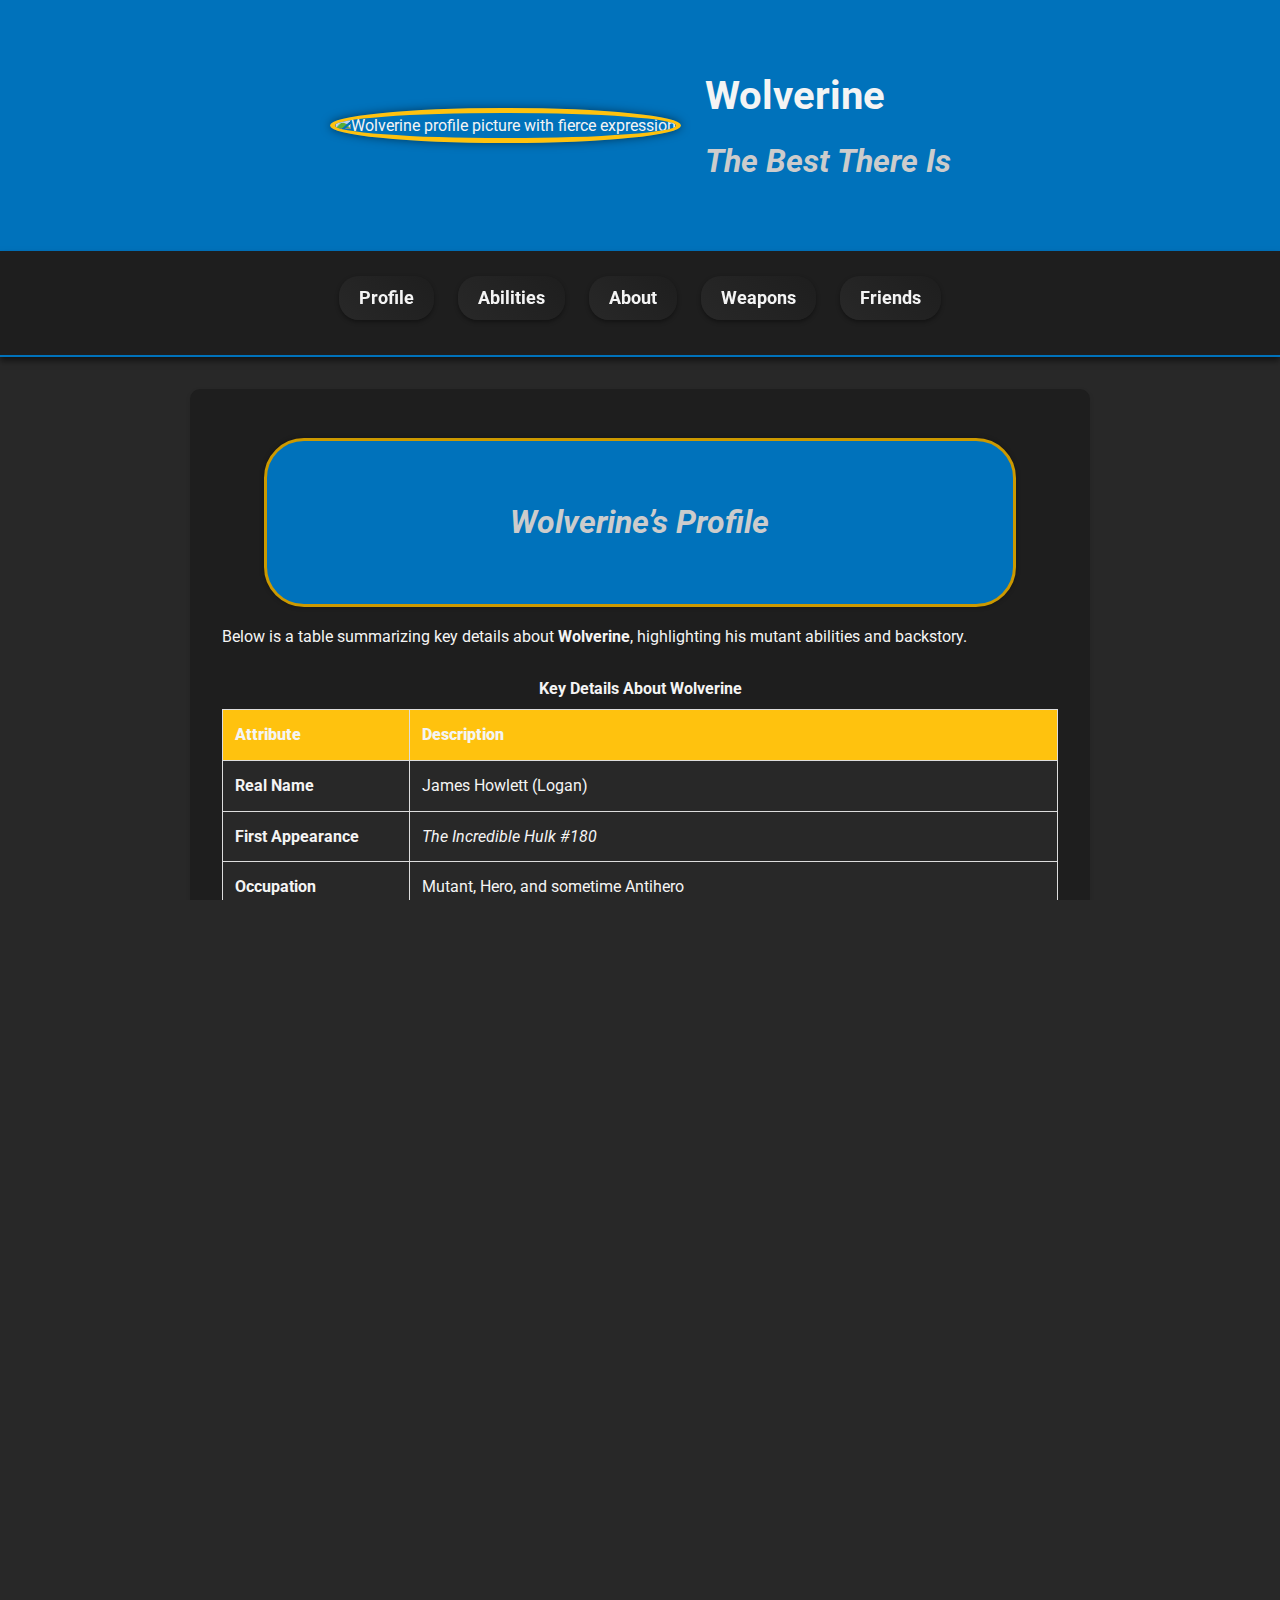
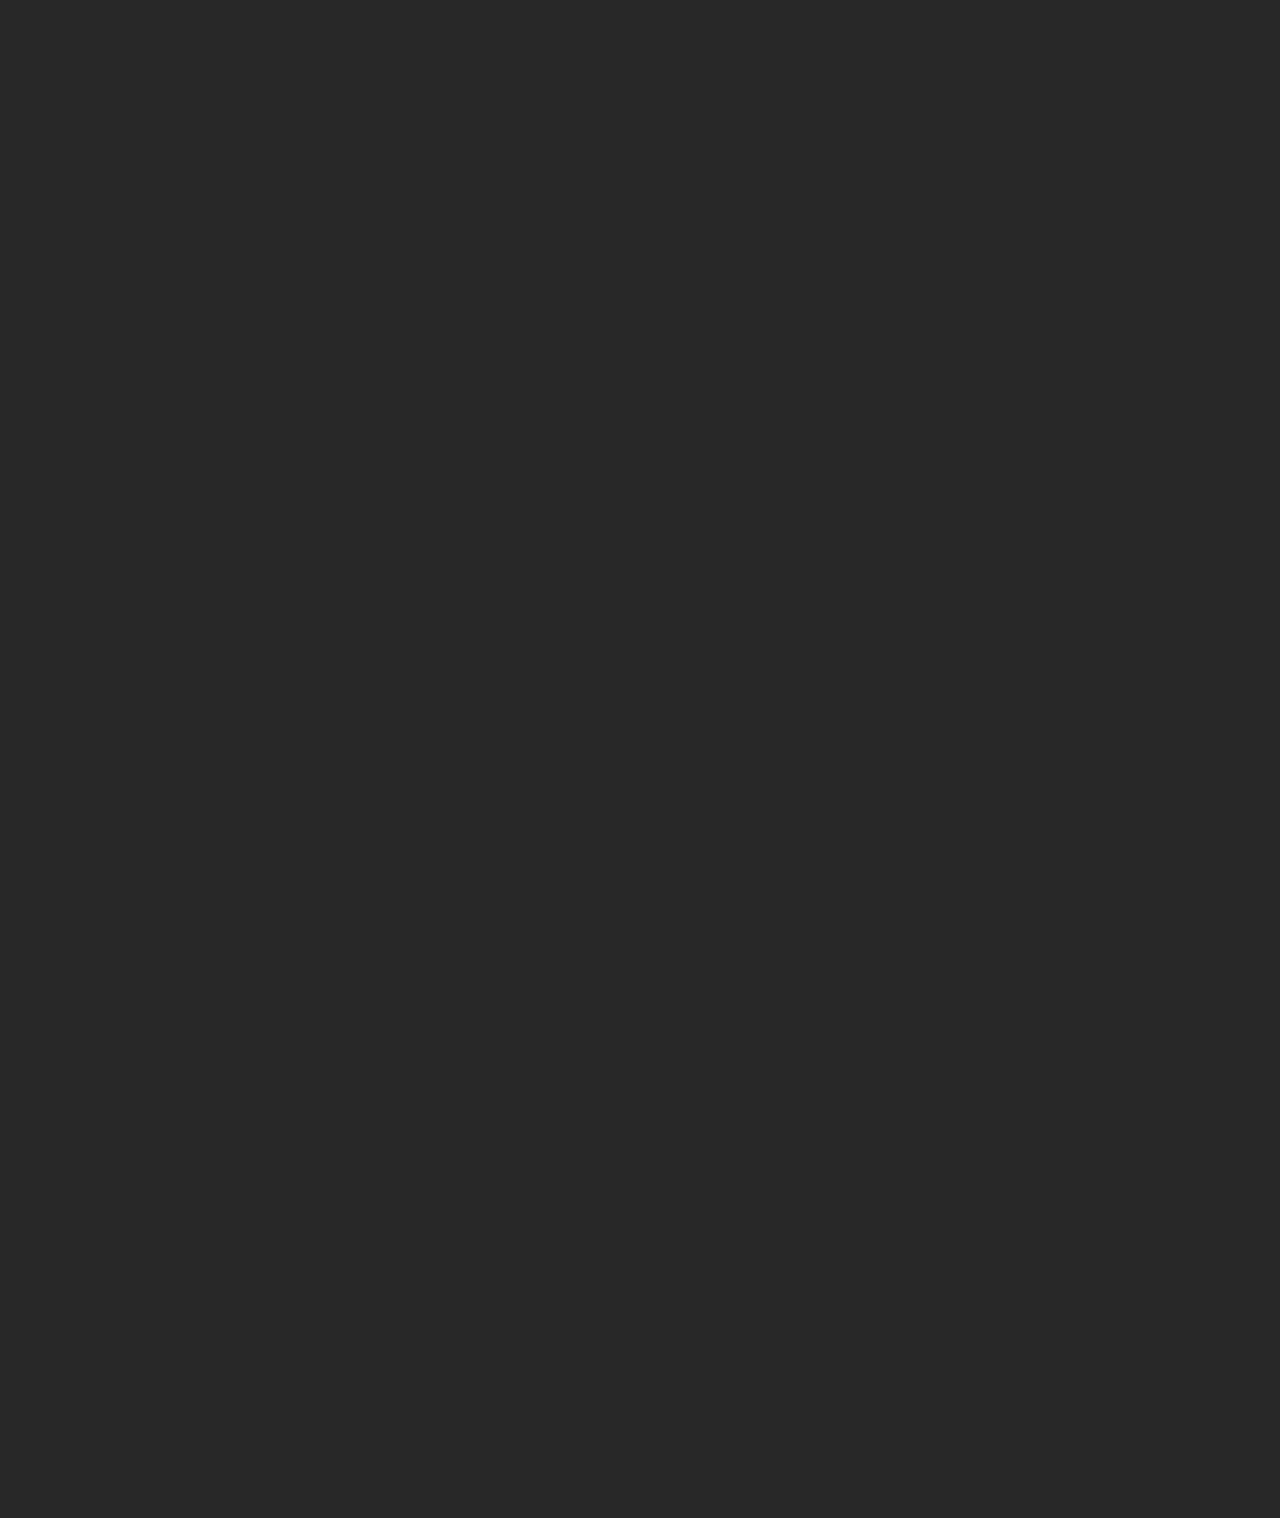
==== wolverine.html @ 05a3cad9 "Multi-Page intro / Style" ====
<!DOCTYPE html>
<html lang="en">
    <head>
        <!-- ...existing head code... -->
        <meta charset="utf-8">
        <meta name="viewport" content="width=device-width, initial-scale=1.0">
        <meta name="keywords" content="Wolverine, Marvel, Mutant, Adamantium, Berserker">
        <meta name="author" content="Mohammed-Amine Madah">
        <link rel="icon" href="img/wolverine-icon.jpg">
        <link href="https://fonts.googleapis.com/css2?family=Roboto:wght@400;700&display=swap" rel="stylesheet">
        <!-- Use the separate stylesheet for Wolverine -->
        <link rel="stylesheet" href="css/wolverine-style.css">
        <title>Wolverine - Marvel Mutant | Abilities, Weapons, and Profile</title>
        <meta name="description" content="Explore Wolverine’s profile, abilities, weapons, and background.">
        <!-- ...existing head code... -->
    </head>
    <body>
        <header role="banner">
            <div class="header-container">
                <figure>
                    <!-- Updated image for Wolverine; same responsive configuration as Deadpool page -->
                    <img src="img/wolverine.jpg" 
                         srcset="img/wolverine-small.jpg 480w, img/wolverine.jpg 800w" 
                         alt="Wolverine profile picture with fierce expression"
                         width="150" height="150" loading="lazy">
                </figure>
                <div class="header-text">
                    <h1>Wolverine</h1>
                    <h2><em>The Best There Is</em></h2>
                </div>
            </div>
        </header>
        <!-- Desktop nav bar (unchanged layout) -->
        <nav class="nav-container" role="navigation" aria-label="Main Navigation">
            <ul>
                <li><a href="#profile" aria-label="Go to Wolverine's Profile section">Profile</a></li>
                <li><a href="#abilities" aria-label="Go to Wolverine's Abilities section">Abilities</a></li>
                <li><a href="#about" aria-label="Go to About Wolverine section">About</a></li>
                <li><a href="#weapons" aria-label="Go to Wolverine's Weapons section">Weapons</a></li>
                <li><a href="#friends" aria-label="Go to Wolverine's Friends section">Friends</a></li>
            </ul>
        </nav>
        <!-- Mobile/Tablet Navigation (same layout as Deadpool page) -->
        <div class="mobile-nav" id="mobile-nav">
            <nav>
                <ul>
                    <li><a href="#profile" aria-label="Go to Wolverine's Profile section">Profile</a></li>
                    <li><a href="#abilities" aria-label="Go to Wolverine's Abilities section">Abilities</a></li>
                    <li><a href="#about" aria-label="Go to About Wolverine section">About</a></li>
                    <li><a href="#weapons" aria-label="Go to Wolverine's Weapons section">Weapons</a></li>
                    <li><a href="#friends" aria-label="Go to Wolverine's Friends section">Friends</a></li>
                </ul>
            </nav>
        </div>
        <!-- Hamburger Toggle Button -->
        <button type="button" id="hamburger-toggle" aria-label="Open navigation menu">☰</button>
        <main role="main">
            <!-- Replace or adjust Wolverine content while retaining the deadpool page’s HTML structure -->
            <section aria-labelledby="profile">
                <header class="profile-header">
                    <h2 id="profile">Wolverine’s Profile</h2>
                </header>
                <article>
                    <p>Below is a table summarizing key details about <strong>Wolverine</strong>, highlighting his mutant abilities and backstory.</p>
                    <table border="1">
                        <caption>Key Details About Wolverine</caption>
                        <thead>
                            <tr>
                                <th scope="col"><strong>Attribute</strong></th>
                                <th scope="col"><strong>Description</strong></th>
                            </tr>
                        </thead>
                        <tbody>
                            <tr>
                                <td><strong>Real Name</strong></td>
                                <td>James Howlett (Logan)</td>
                            </tr>
                            <tr>
                                <td><strong>First Appearance</strong></td>
                                <td><em>The Incredible Hulk #180</em></td>
                            </tr>
                            <tr>
                                <td><strong>Occupation</strong></td>
                                <td>Mutant, Hero, and sometime Antihero</td>
                            </tr>
                            <tr>
                                <td><strong>Abilities</strong></td>
                                <td>Regenerative Healing Factor, Adamantium Skeleton, Enhanced Senses</td>
                            </tr>
                        </tbody>
                    </table>
                </article>
                <aside>
                    <p><em>Fun Fact:</em> <strong>Wolverine</strong> is known for his rugged nature and unyielding loyalty.</p>
                </aside>
            </section>
            <article aria-labelledby="abilities">
                <header class="abilities-header">
                    <h2 id="abilities">Wolverine’s Abilities</h2>
                </header>
                <section class="cards">
                    <div class="card">
                        <h3>Regenerative Healing</h3>
                        <p>Rapid recovery from injuries and slowed aging.</p>
                    </div>
                    <div class="card">
                        <h3>Adamantium Skeleton</h3>
                        <p>Unbreakable bone structure with retractable claws.</p>
                    </div>
                    <div class="card">
                        <h3>Enhanced Senses</h3>
                        <p>Superhuman smell, sight, and hearing.</p>
                    </div>
                    <div class="card">
                        <h3>Berserker Rage</h3>
                        <p>A unique ability tapping into intense combat-driven prowess.</p>
                    </div>
                </section>
            </article>
            <section aria-labelledby="about">
                <header class="about-header">
                    <h2 id="about"><strong>About Wolverine</strong></h2>
                </header>
                <p><strong>Wolverine</strong> is a complex mutant known for his indestructible skeleton and unmatched regenerative abilities. Overcoming a troubled past, his fierce loyalty and relentless attitude have made him one of Marvel's most enduring heroes.</p>
            </section>
            <article aria-labelledby="weapons">
                <header class="weapons-header">
                    <h2 id="weapons">Wolverine’s Weapons</h2>
                </header>
                <section class="cards">
                    <div class="card">
                        <h3>Adamantium Claws</h3>
                        <p>Retractable claws capable of slicing almost anything.</p>
                    </div>
                    <div class="card">
                        <h3>Combat Proficiency</h3>
                        <p>Expert hand-to-hand combat skills honed over decades.</p>
                    </div>
                </section>
            </article>
            <section aria-labelledby="friends" class="friends-section">
                <header class="friends-header">
                    <h2 id="friends">Wolverine’s Allies</h2>
                </header>
                <section class="cards">
                    <div class="card">
                        <h3><a href="#" target="_blank" aria-label="Learn about Professor X">Professor X</a></h3>
                        <p>Leader and mentor to many mutants.</p>
                    </div>
                    <div class="card">
                        <h3><a href="#" target="_blank" aria-label="Learn about Sabretooth">Sabretooth</a></h3>
                        <p>A formidable rival and occasional ally.</p>
                    </div>
                    <div class="card">
                        <h3><a href="#" target="_blank" aria-label="Learn about Storm">Storm</a></h3>
                        <p>A key member of the X-Men with weather-controlling powers.</p>
                    </div>
                </section>
            </section>
        </main>
        <footer role="contentinfo">
            <p>&copy; 2025 <strong>Wolverine</strong>. Learn more about <a href="https://en.wikipedia.org/wiki/Wolverine_(character)" target="_blank" aria-label="Read more about Wolverine on Wikipedia">Wolverine on Wikipedia</a>. Website developed by <em>Mohammed-Amine Madah</em>.</p>
            <div class="social-icons">
                <a href="https://www.linkedin.com/in/mohammed-amine-madah-b88851243/" target="_blank"><img src="img/linkedin-icon.png" alt="LinkedIn"></a>
                <a href="https://github.com/amilemia" target="_blank"><img src="img/github-icon.png" alt="GitHub"></a>
                <a href="#" target="_blank"><img src="img/x-icon.png" alt="X"></a>
                <a href="#" target="_blank"><img src="img/facebook-icon.png" alt="Facebook"></a>
                <a href="#" target="_blank"><img src="img/instagram-icon.png" alt="Instagram"></a>
            </div>
        </footer>
        <script src="js/script.js"></script>
    </body>
</html>
---- css/wolverine-style.css ----
:root {
    --primary-color: #1E1E1E;    /* dark charcoal for a rugged look */
    --secondary-color: #FFC20E;  /* bright yellow for Wolverine accents */
    --accent-color: #0072BB;     /* bold blue as the accent */
    --background-color: #282828; /* dark background */
    --text-color: #f4f4f4;
}

/* Add a universal box-sizing reset */
* {
    box-sizing: border-box;
}

/* General Reset and Base Styles */
html, body {
    width: 100%;
    height: 100%;
    margin: 0;
    padding: 0;  /* removed horizontal padding */
    background: var(--background-color);
    color: var(--text-color);
    font-family: 'Roboto', sans-serif; /* Updated font */
    line-height: 1.6;
    scroll-behavior: smooth; /* Smooth scrolling for better UX */
    display: block; /* Ensure it behaves as a block element */
    min-height: 100px; /* Set a minimum height */
    overflow: visible; /* Ensure no overflow restrictions */
    overflow-x: hidden;  /* prevent horizontal scrolling */
}

/* Layout and Containers */
.container {
    width: 90%;
    max-width: 1200px;
    margin: 0 auto;
}

/* Typography */
h1, h2, h3, h4, h5, h6 {
    margin: 1.5rem 0;
    font-weight: bold;
}

p, ul, ol {
    margin: 1rem 0;
    line-height: 1.8; /* Unified line height for readability */
}

ul, ol {
    padding-left: 1.5rem;
}

ul li, ol li {
    margin-bottom: 0.5rem;
}

/* Links */
a {
    text-decoration: none;
}

a:hover {
    text-decoration: underline; /* Add hover effect for better UX */
}

.cards {
    display: flex; /* Use flexbox for better alignment */
    flex-wrap: wrap; /* Allow wrapping to the next line */
    justify-content: center; /* Center-align cards */
    gap: 1.5rem; /* Maintain spacing between cards */
    margin: 2rem 0;
}

.card {
    flex: 1 1 calc(33.333% - 1.5rem); /* Ensure cards take up equal space */
    max-width: calc(33.333% - 1.5rem); /* Prevent cards from exceeding their allocated space */
    background-color: var(--accent-color);
    padding: 1.5rem;
    border-radius: 15px;
    box-shadow: 0 4px 8px rgba(0,0,0,0.3);
    text-align: center;
    transition: transform 0.3s ease, box-shadow 0.3s ease;
}

.card h3 {
    margin-bottom: 1rem;
    color: var(--secondary-color); /* updated h3 color */
}

.card p {
    color: var(--text-color);
}

/* Hover effect for cards */
.card:hover {
    transform: translateY(-5px);
    box-shadow: 0 4px 10px rgba(0, 0, 0, 0.3);
}

/* Section Headers */
.about-header, .abilities-header, .weapons-header, .friends-header, .profile-header{
    background-color: var(--accent-color);
    text-align: center;
    padding: 2rem 0;
    border: 3px solid #CC9900; /* updated from #962333 */
    border-radius: 40px;
    box-shadow: 0 0 5px rgba(0, 0, 0, 0.3);
    margin: 1rem auto;
    max-width: 90%;
}

/* Header */
header {
    width: 100%;
    box-sizing: border-box;
    background-color: var(--accent-color);
    color: var(--text-color);
    text-align: center;
    padding: 2rem 0;
    display: block; /* Ensure it behaves as a block element */
    min-height: 100px; /* Set a minimum height */
    overflow: visible; /* Ensure no overflow restrictions */
    position: static; /* Reset position */
}

header h1 {
    font-size: 2.5rem;
    margin-bottom: 0.5rem;
}

header h2 {
    font-size: 1.5rem;
    font-style: italic;
    color: #ccc;
}

/* Sticky Navigation */
.nav-container {
    width: 100%;
    position: -webkit-sticky;
    position: sticky;
    top: 0;
    z-index: 1000;
    background-color: var(--primary-color); /* Ensures visibility when sticky */
    padding: 1rem 0;
    margin: 0;
    box-shadow: 0 4px 6px rgba(0,0,0,0.5); /* stronger shadow */
    border-bottom: 2px solid var(--accent-color); /* added accent border */
    transition: background-color 0.3s;
}

.nav-container ul {
    list-style: none;
    display: flex;
    justify-content: center;
    gap: 1.5rem;
    margin: 0; /* Ensure no margin conflicts */
    padding: 1rem 0; /* Add padding for spacing */
}

.nav-container ul li a {
    color: var(--text-color); /* Light text */
    background-color: var(--background-color); /* Dark background */
    background: linear-gradient(45deg, var(--background-color), var(--primary-color));
    border-radius: 20px;
    font-weight: bold;
    padding: 0.75rem 1.8rem; /* enhanced padding */
    box-shadow: 0 2px 4px rgba(0,0,0,0.4);
    transition: background 0.3s, transform 0.2s, box-shadow 0.2s;
}

.nav-container ul li a:hover {
    background-color: var(--accent-color); /* Slightly lighter on hover */
    background: linear-gradient(45deg, var(--accent-color), var(--secondary-color));
    transform: translateY(-2px);
    box-shadow: 0 4px 8px rgba(0,0,0,0.5);
}

/* Active link styling */
.nav-container ul li a.active {
    background-color: var(--secondary-color); /* updated from #A32633 */
    color: var(--text-color);
}

header figure img {
    border-radius: 50%;
    border: 5px solid var(--secondary-color); /* updated from #A32633 */
    box-shadow: 0 0 10px rgba(0, 0, 0, 0.5);
}

/* Header Section */
.header-container {
    display: flex;
    align-items: center;
    justify-content: center;
    gap: 1.5rem;
    padding: 2rem 0;
    background-color: var(--accent-color);
    color: var(--text-color);
}

.header-container figure {
    margin: 0;
    text-align: center;
}

.header-container img {
    border-radius: 50%;
    border: 5px solid var(--secondary-color); /* updated from #A32633 */
    box-shadow: 0 0 10px rgba(0, 0, 0, 0.5);
}

.header-container .header-text {
    text-align: left;
}

.header-container h1 {
    font-size: 2.5rem;
    margin: 0;
}

.header-container h2 {
    font-size: 1.5rem;
    font-style: italic;
    color: #ccc;
    margin: 0.5rem 0 0;
}

/* Main Content */
main {
    margin: 2rem auto;
    max-width: 800px;
    padding: 2rem;
    background-color: var(--primary-color);
    color: var(--text-color);
    border-radius: 10px;
    box-shadow: 0 2px 5px rgba(0, 0, 0, 0.1);
    border-top: 1px solid transparent;
}

main section, main article {
    margin-bottom: 2rem;
}

main h2 {
    background-color: var(--accent-color);
    margin: 1.5rem 0;
}

/* Tables */
table {
    width: 100%;
    border-collapse: collapse;
    margin: 1.5rem 0;
}

table th, table td {
    border: 1px solid #ddd;
    padding: 0.75rem;
    text-align: left;
}

table th {
    background-color: var(--secondary-color); /* updated from #A32633 */
    color: var(--text-color);
}

table td {
    background-color: var(--background-color);
    color: var(--text-color);
}

table caption {
    margin-bottom: 0.5rem;
    font-weight: bold;
}

/* Footer */
footer {
    width: 100%;
    text-align: center;
    padding: 1rem 0;
    background-color: var(--accent-color);
    color: var(--text-color);
    margin-top: 2rem;
}

footer a {
    color: var(--text-color);
    background-color: var(--secondary-color); /* updated from #A32633 */
    padding: 0.2rem 0.5rem;
    border-radius: 3px;
}

footer a:hover {
    background-color: #CC9900; /* updated from #962333 */
}

footer .social-icons {
    margin-top: 1rem;
}

footer .social-icons a {
    margin: 0 0.5rem;
    display: inline-flex; /* Use flexbox for centering */
    align-items: center; /* Center image vertically */
    justify-content: center; /* Center image horizontally */
    width: 50px; /* Set a fixed width */
    height: 50px; /* Set a fixed height */
    background-color: var(--secondary-color); /* updated from #A32633 */
    border-radius: 50%; /* Make the background fully rounded */
    transition: transform 0.3s, background-color 0.3s, box-shadow 0.3s;
}

footer .social-icons img {
    width: 24px;
    height: 24px;
    transition: transform 0.3s;
}

footer .social-icons img:hover {
    transform: scale(1.2);
}

footer .social-icons a:hover {
    transform: scale(1.1);
    box-shadow: 0 4px 10px rgba(0, 0, 0, 0.4);
}

/* Friends Section */
.friends-section a {
    color: var(--text-color);
    background-color: var(--secondary-color); /* updated from #A32633 */
    padding: 0.5rem 1rem;
    border-radius: 5px;
    transition: background-color 0.3s, color 0.3s;
}

.friends-section li {
    list-style: none;
    display: inline-block;
    margin: 1rem;
    text-align: center;
}

.friends-section a:hover {
    background-color: #CC9900; /* updated from #962333 */
    color: #fff;
}

/* Additional responsiveness for larger screens */
@media (min-width: 1200px) {
    .container {
        width: 80%;
    }
    main {
        max-width: 900px;
    }
    header h1 {
        font-size: 3rem;
    }
    header h2,
    .header-container h2 {
        font-size: 2rem;
    }
    .nav-container ul li a {
        padding: 0.75rem 1.25rem;
        font-size: 1.1rem;
    }
    /* Adjust anchor scroll offset on large screens so headers align at the top */
    h2[id] {
        scroll-margin-top: 170px;
    }
}

/* Additional Responsiveness */

/* Mobile devices (max-width: 767px) */
@media (max-width: 767px) {
    html, body {
        /* Ensure content scales well */
        font-size: 14px;
    }
    header h1 {
        font-size: 1.8rem;
    }
    header h2 {
        font-size: 1.2rem;
    }
    .nav-container ul {
        flex-direction: column;
        align-items: center;
        gap: 0.75rem;
    }
    .nav-container ul li a {
        padding: 0.5rem 0.75rem;
        font-size: 1rem;
    }
    main {
        padding: 1.5rem;
        max-width: 95%;
    }
    .cards {
        flex-direction: column;
    }
    .card {
        flex: 1 1 100%;
        max-width: 100%;
        margin-bottom: 1rem;
        padding: 1rem; /* reduce padding for smaller screens */
    }
    .card h3 {
        font-size: 1.2rem; /* adjust header size */
        margin-bottom: 0.5rem;
    }
    .card p {
        font-size: 0.9rem; /* adjust text size */
    }
    h2[id] {
        scroll-margin-top: 80px; /* Adjust mobile offset */
    }
}

/* Tablet devices (min-width: 768px and max-width: 1199px) */
@media (min-width: 768px) and (max-width: 1199px) {
    html, body {
        font-size: 15px;
    }
    header h1 {
        font-size: 2rem;
    }
    header h2 {
        font-size: 1.3rem;
    }
    .nav-container ul {
        flex-direction: row;
        gap: 1rem;
    }
    .nav-container ul li a {
        padding: 0.6rem 1rem;
        font-size: 1.05rem;
    }
    main {
        max-width: 90%;
    }
    .cards {
        flex-wrap: wrap;
    }
    .card {
        flex: 1 1 calc(50% - 1.5rem);
        max-width: calc(50% - 1.5rem);
        margin-bottom: 1.5rem;
        padding: 1rem;
    }
    .card h3 {
        font-size: 1.4rem;
    }
    .card p {
        font-size: 1rem;
    }
    h2[id] {
        scroll-margin-top: 80px; /* Adjust tablet offset */
    }
}

/* Large screens (min-width: 1200px) */
@media (min-width: 1200px) {
    html, body {
        font-size: 16px;
    }
    .container {
        width: 80%;
    }
    main {
        max-width: 900px;
    }
    header h1 {
        font-size: 3rem;
    }
    header h2, .header-container h2 {
        font-size: 2rem;
    }
    .nav-container ul li a {
        padding: 0.75rem 1.25rem;
        font-size: 1.1rem;
    }
}

/* Mobile Navigation Base Styles */
.mobile-nav {
    background-color: var(--primary-color);
    color: var(--text-color);
    width: 200px;           /* desired width for mobile nav */
    height: 100%;
    padding: 2rem 1rem;
    position: fixed;        /* ensure it stays fixed */
    top: 0;
    left: -200px;           /* hidden off-screen by default */
    transition: left 0.3s ease;
    z-index: 1100;
    box-shadow: 2px 0 5px rgba(0,0,0,0.5); /* added side shadow */
}

/* Mobile Navigation Active State */
.mobile-nav.active {
    left: 0;
}

/* Styles for mobile nav links */
.mobile-nav nav ul {
    list-style: none;
    margin: 0;
    padding: 1rem 0;
    margin-top: 1.5rem;  /* extra space from the hamburger button */
}

.mobile-nav nav ul li {
    margin-bottom: 1rem;
}

.mobile-nav nav ul li a {
    /* enhanced mobile nav link style */
    color: var(--text-color);
    background: linear-gradient(45deg, var(--background-color), var(--primary-color));
    padding: 0.75rem 1.2rem; /* increased padding */
    border-radius: 10px;
    display: block;
    text-decoration: none;
    font-weight: bold;
    box-shadow: 0 2px 4px rgba(0,0,0,0.4);
    transition: background 0.3s, transform 0.3s, box-shadow 0.3s;
}

.mobile-nav nav ul li a:hover {
    background: linear-gradient(45deg, var(--accent-color), var(--secondary-color));
    transform: translateX(8px); /* enhanced slide effect */
    box-shadow: 0 4px 8px rgba(0,0,0,0.6);
}

/* Responsive Overrides for Mobile & Tablet */
@media (max-width: 1199px) {
    .nav-container {
        display: none;
    }
    #hamburger-toggle {
        display: block;
        position: fixed;
        top: 1rem;
        left: 1rem;
        z-index: 1200;
        background: var(--primary-color);
        background: linear-gradient(45deg, var(--primary-color), var(--secondary-color));
        border: 2px solid var(--secondary-color);
        border-radius: 50%;
        width: 50px;
        height: 50px;
        transition: background 0.3s, transform 0.3s, box-shadow 0.3s;
        box-shadow: 0 4px 8px rgba(0,0,0,0.5);
        font-size: 1.5rem;
        color: var(--text-color);
        cursor: pointer;
    }
    #hamburger-toggle:hover {
        transform: scale(1.1);
        background: linear-gradient(45deg, var(--accent-color), var(--secondary-color));
    }
}
@media (min-width: 1200px) {
    .mobile-nav,
    #hamburger-toggle {
        display: none;
    }
}

/* Additional Responsiveness for Mobile & Tablet */
@media (max-width: 1199px) {
    /* Hide the desktop nav remains unchanged */
    .nav-container {
        display: none;
    }
    /* Ensure mobile nav is positioned off-screen by default */
    .mobile-nav {
        position: fixed;
        top: 0;
        left: -200px;  /* hidden by default */
        width: 200px;  /* adjust width as needed */
        height: 100%;
        background-color: var(--primary-color);
        padding: 2rem 1rem;
        transition: left 0.3s ease;
        z-index: 1100;
    }
    .mobile-nav.active {
        left: 0;
    }
    /* Increase top margin for the mobile nav list so items appear further from the hamburger */
    .mobile-nav nav ul {
        margin-top: 1.5rem;
    }
    /* Hamburger Toggle Button remains unchanged */
    #hamburger-toggle {
        display: block;
        position: fixed;
        top: 1rem;
        left: 1rem;
        z-index: 1200;
        background: var(--primary-color);
        background: linear-gradient(45deg, var(--primary-color), var(--secondary-color));
        border: 2px solid var(--secondary-color);
        border-radius: 50%;
        width: 50px;
        height: 50px;
        transition: background 0.3s, transform 0.3s, box-shadow 0.3s;
        box-shadow: 0 4px 8px rgba(0,0,0,0.5);
        font-size: 1.5rem;
        color: var(--text-color);
        cursor: pointer;
    }
    #hamburger-toggle:hover {
        transform: scale(1.1);
        background: linear-gradient(45deg, var(--accent-color), var(--secondary-color));
    }
}
@media (min-width: 1200px) {
    .mobile-nav,
    #hamburger-toggle {
        display: none;
    }
}
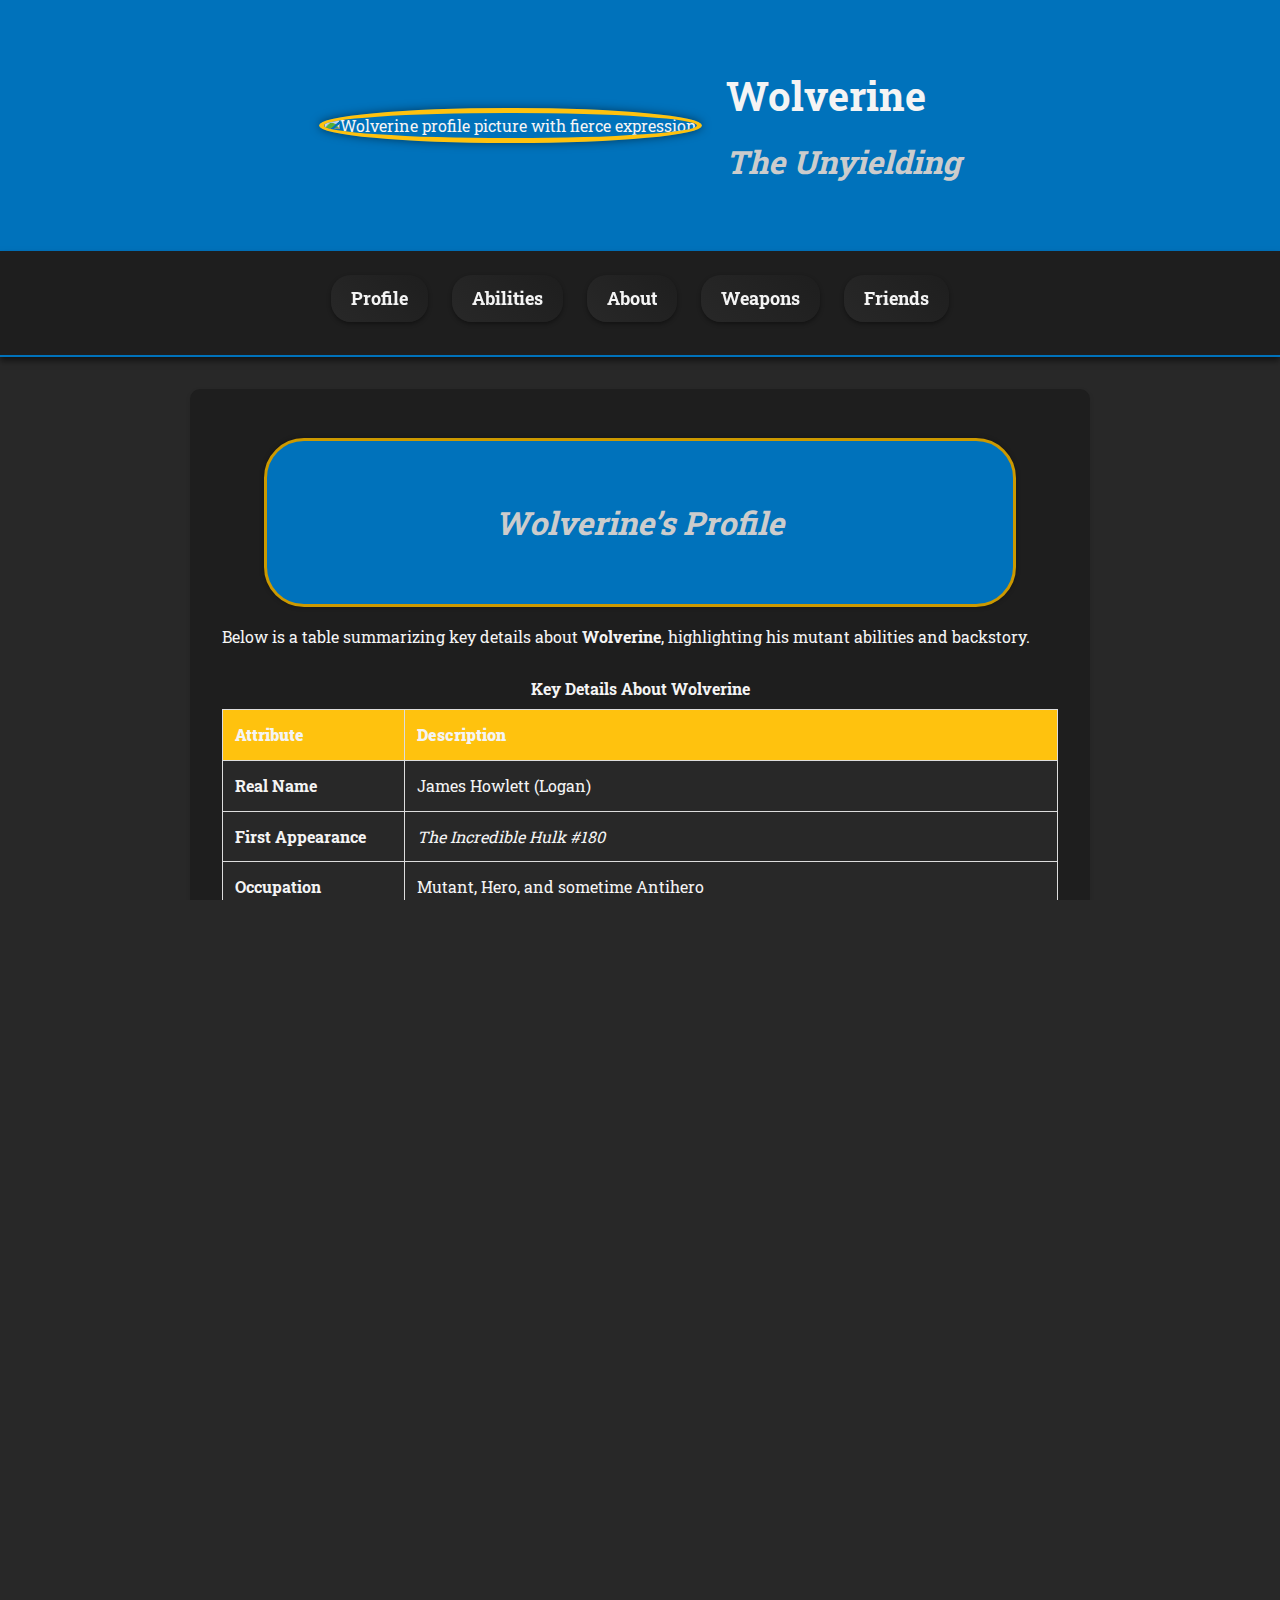
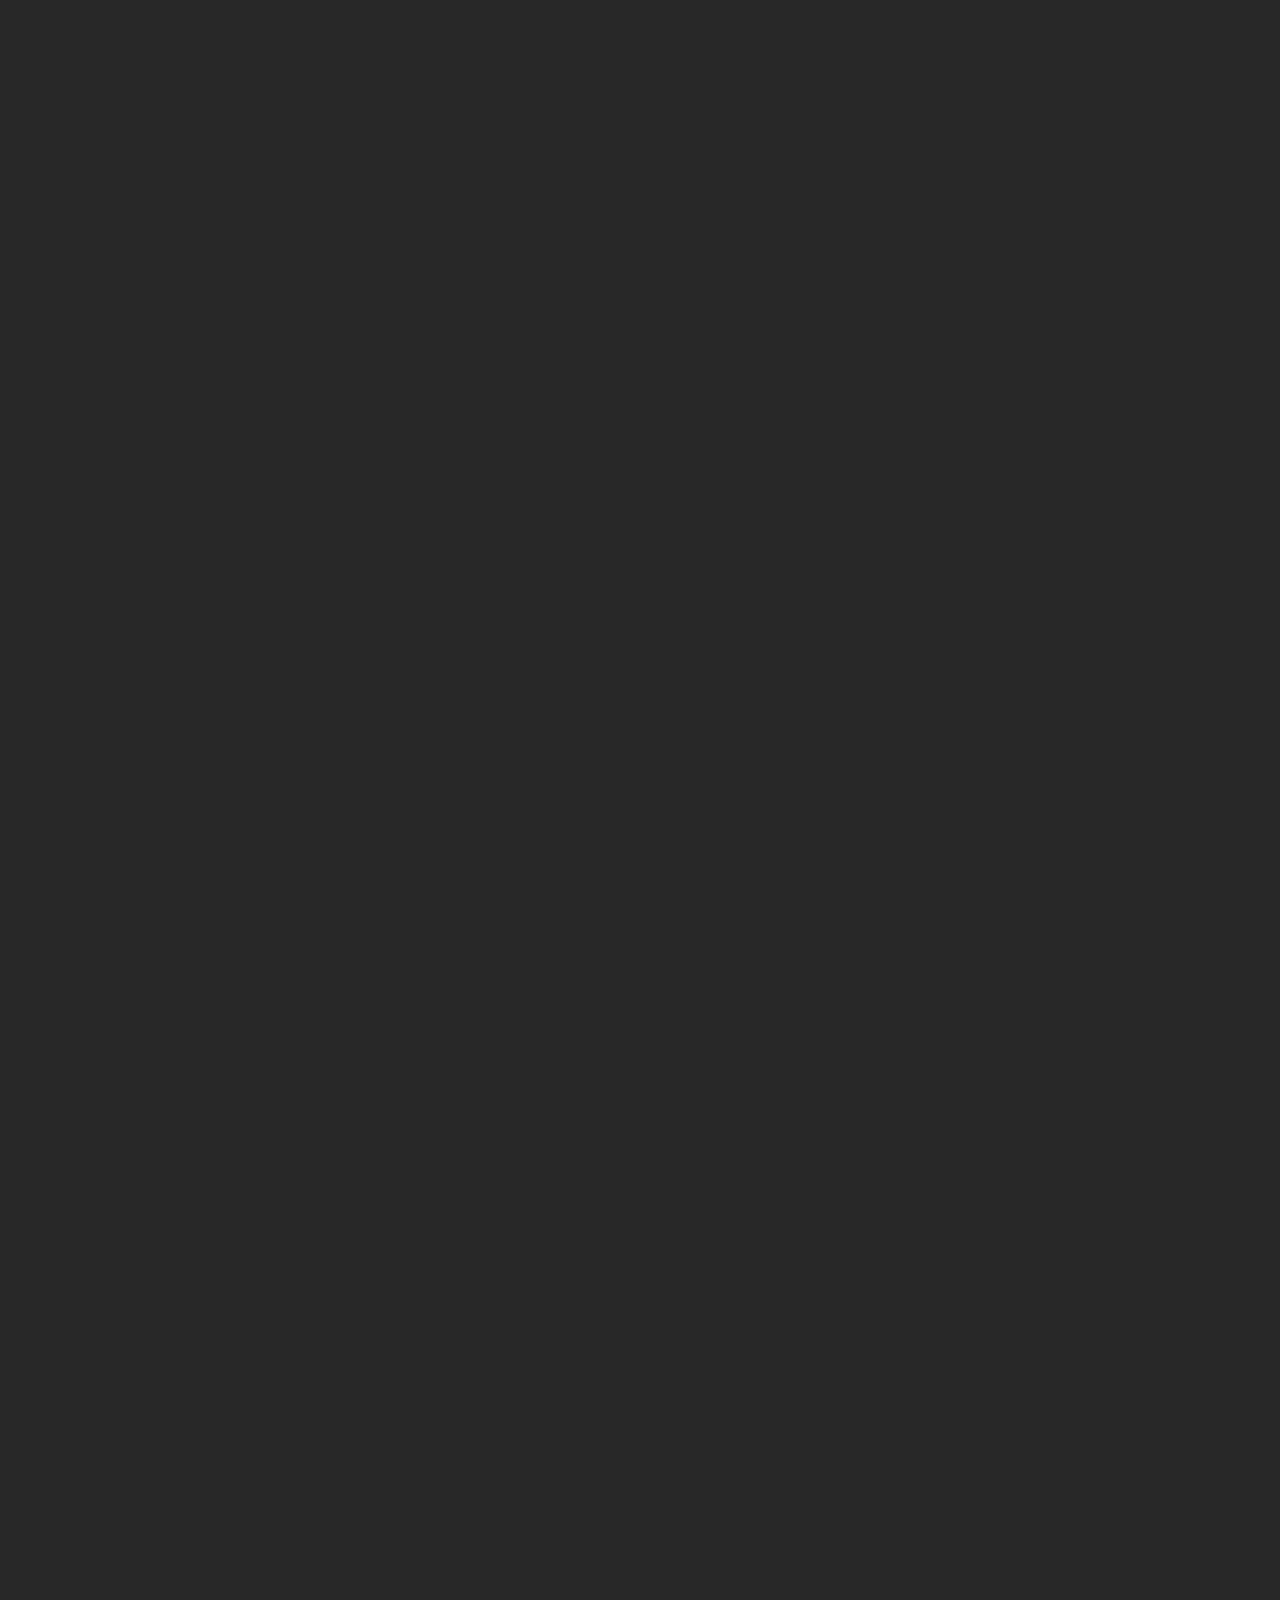
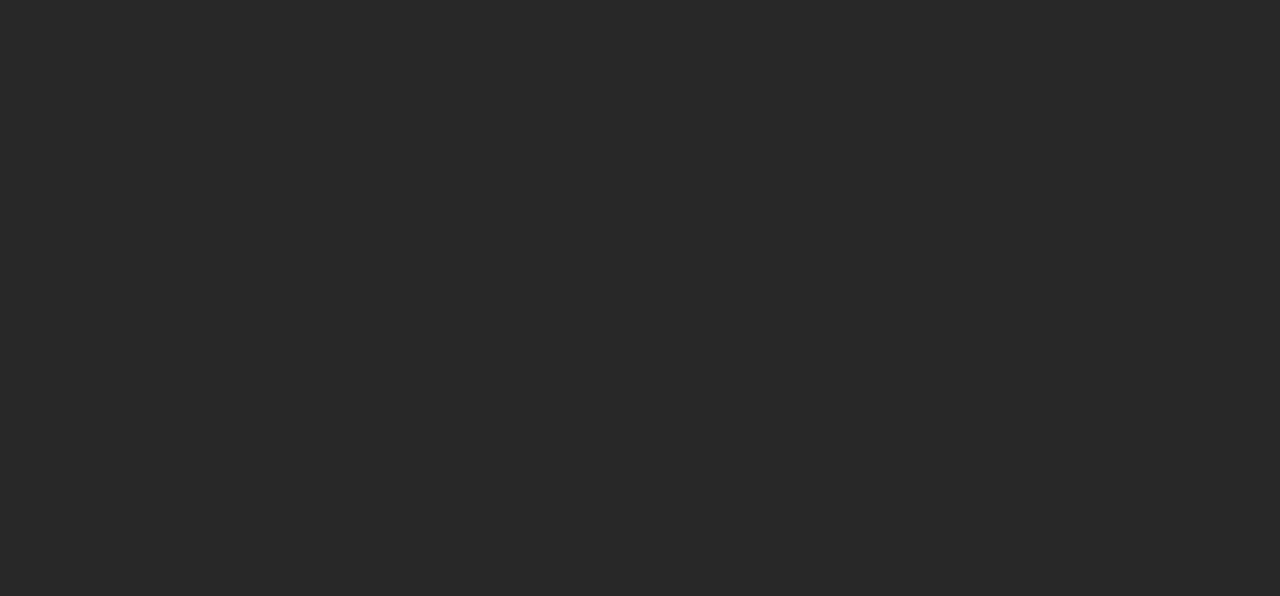
==== commit 1cfd0707: "Font update" ====
--- a/wolverine.html
+++ b/wolverine.html
@@ -7,8 +7,7 @@
         <meta name="keywords" content="Wolverine, Marvel, Mutant, Adamantium, Berserker">
         <meta name="author" content="Mohammed-Amine Madah">
         <link rel="icon" href="img/wolverine-icon.jpg">
-        <link href="https://fonts.googleapis.com/css2?family=Roboto:wght@400;700&display=swap" rel="stylesheet">
-        <!-- Use the separate stylesheet for Wolverine -->
+        <link href="https://fonts.googleapis.com/css2?family=Roboto+Slab:wght@400;700&display=swap" rel="stylesheet">
         <link rel="stylesheet" href="css/wolverine-style.css">
         <title>Wolverine - Marvel Mutant | Abilities, Weapons, and Profile</title>
         <meta name="description" content="Explore Wolverine’s profile, abilities, weapons, and background.">
@@ -26,7 +25,7 @@
                 </figure>
                 <div class="header-text">
                     <h1>Wolverine</h1>
-                    <h2><em>The Best There Is</em></h2>
+                    <h2><em>The Unyielding</em></h2>
                 </div>
             </div>
         </header>
@@ -115,6 +114,14 @@
                         <h3>Berserker Rage</h3>
                         <p>A unique ability tapping into intense combat-driven prowess.</p>
                     </div>
+                    <div class="card">
+                        <h3>Unyielding Resilience</h3>
+                        <p>Unmatched determination and mental fortitude in the face of adversity.</p>
+                    </div>
+                    <div class="card">
+                        <h3>Animal Instincts</h3>
+                        <p>Heightened reflexes and instincts that make him a formidable hunter and fighter.</p>
+                    </div>
                 </section>
             </article>
             <section aria-labelledby="about">
@@ -122,6 +129,7 @@
                     <h2 id="about"><strong>About Wolverine</strong></h2>
                 </header>
                 <p><strong>Wolverine</strong> is a complex mutant known for his indestructible skeleton and unmatched regenerative abilities. Overcoming a troubled past, his fierce loyalty and relentless attitude have made him one of Marvel's most enduring heroes.</p>
+                <p>Born as James Howlett, Wolverine’s life has been marked by tragedy, loss, and redemption. His journey has taken him across the globe, from the Canadian wilderness to the battlefields of World War II, and into the ranks of the X-Men. Despite his gruff exterior, Wolverine has a deep sense of justice and a strong moral compass.</p>
             </section>
             <article aria-labelledby="weapons">
                 <header class="weapons-header">
@@ -135,6 +143,14 @@
                     <div class="card">
                         <h3>Combat Proficiency</h3>
                         <p>Expert hand-to-hand combat skills honed over decades.</p>
+                    </div>
+                    <div class="card">
+                        <h3>Expert Tactician</h3>
+                        <p>Years of battle experience refining his combat strategy.</p>
+                    </div>
+                    <div class="card">
+                        <h3>Stealth</h3>
+                        <p>Expert in covert operations and silent takedowns.</p>
                     </div>
                 </section>
             </article>
@@ -155,6 +171,14 @@
                         <h3><a href="#" target="_blank" aria-label="Learn about Storm">Storm</a></h3>
                         <p>A key member of the X-Men with weather-controlling powers.</p>
                     </div>
+                    <div class="card">
+                        <h3><a href="index.html" target="_blank" aria-label="Learn about Deadpool">Deadpool</a></h3>
+                        <p>Merc with a mouth; unpredictable, humorous, and deadly.</p>
+                    </div>
+                    <div class="card">
+                        <h3><a href="#" target="_blank" aria-label="Learn about Jean Grey">Jean Grey</a></h3>
+                        <p>A powerful telepath and telekinetic, and one of Wolverine’s closest allies.</p>
+                    </div>
                 </section>
             </section>
         </main>
--- a/css/wolverine-style.css
+++ b/css/wolverine-style.css
@@ -19,7 +19,7 @@
     padding: 0;  /* removed horizontal padding */
     background: var(--background-color);
     color: var(--text-color);
-    font-family: 'Roboto', sans-serif; /* Updated font */
+    font-family: 'Roboto Slab', serif;  /* updated for better readability */
     line-height: 1.6;
     scroll-behavior: smooth; /* Smooth scrolling for better UX */
     display: block; /* Ensure it behaves as a block element */
@@ -174,12 +174,6 @@
     background: linear-gradient(45deg, var(--accent-color), var(--secondary-color));
     transform: translateY(-2px);
     box-shadow: 0 4px 8px rgba(0,0,0,0.5);
-}
-
-/* Active link styling */
-.nav-container ul li a.active {
-    background-color: var(--secondary-color); /* updated from #A32633 */
-    color: var(--text-color);
 }
 
 header figure img {
